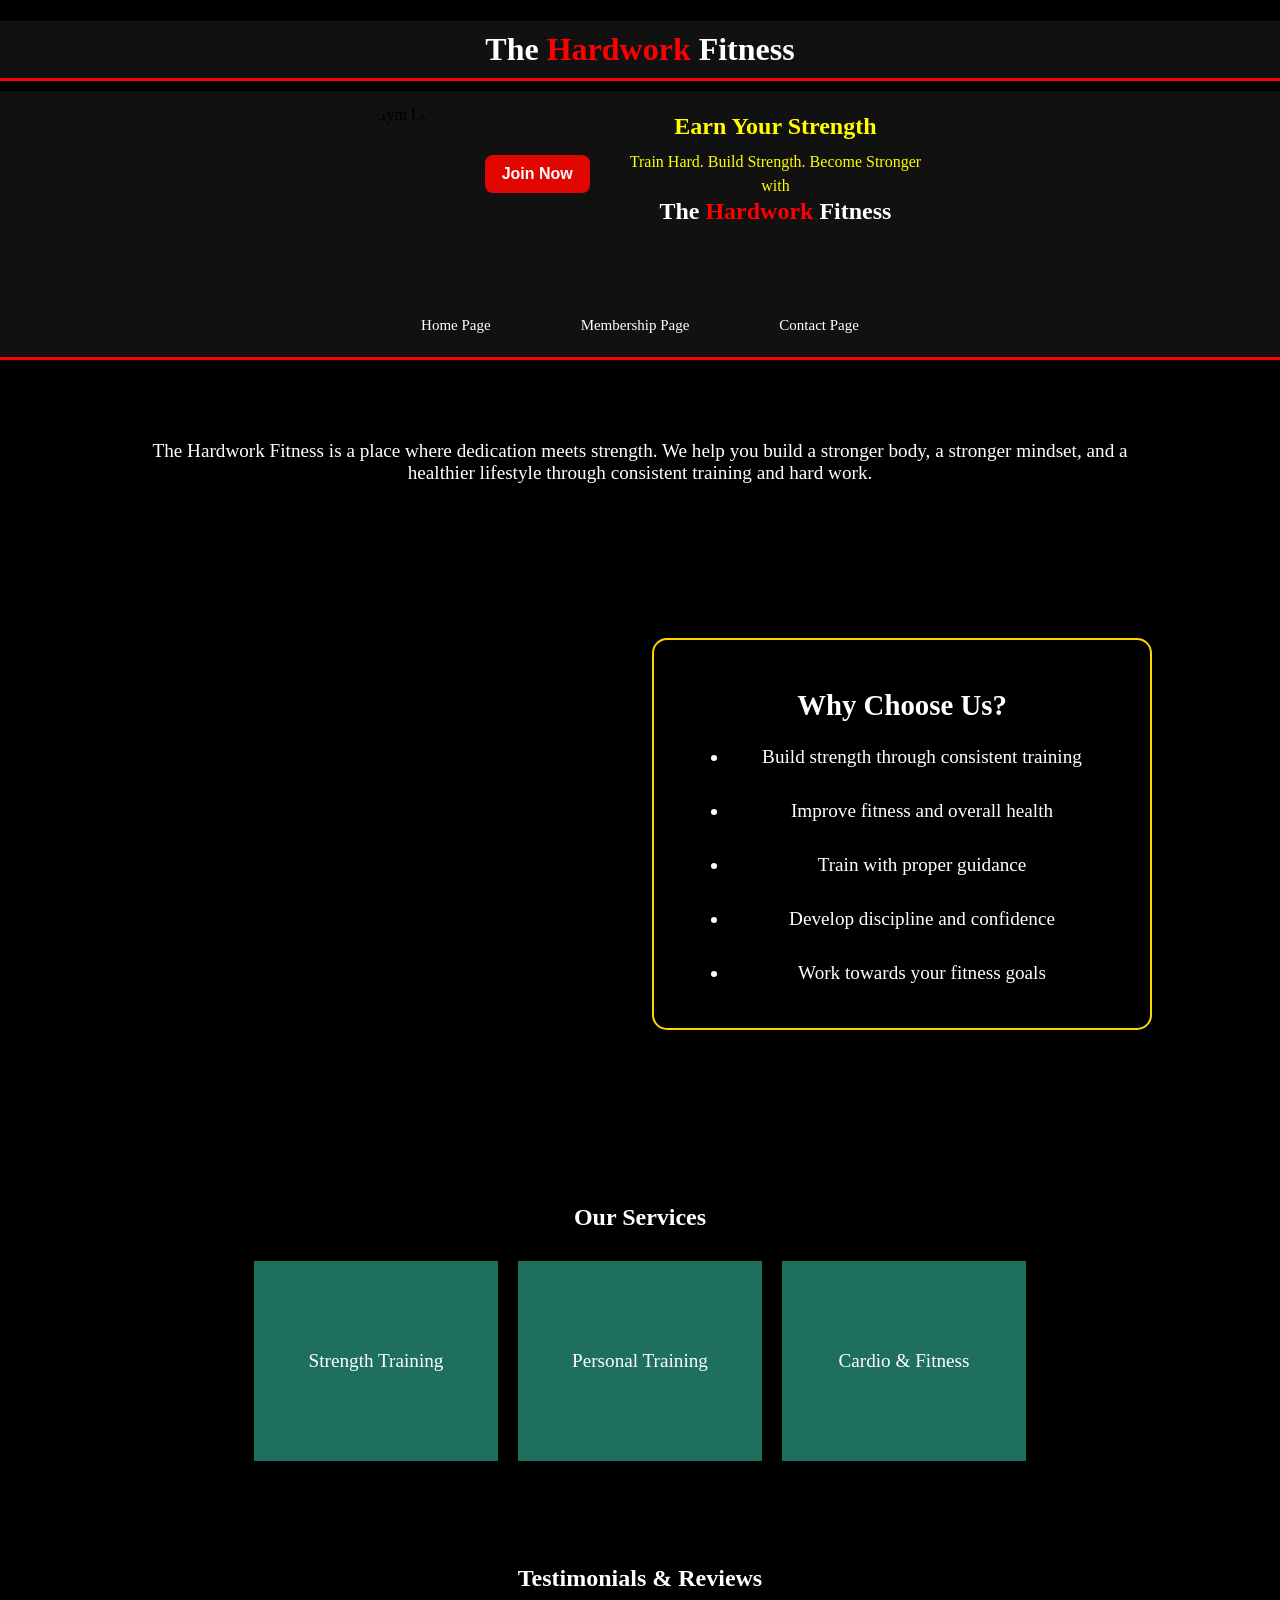
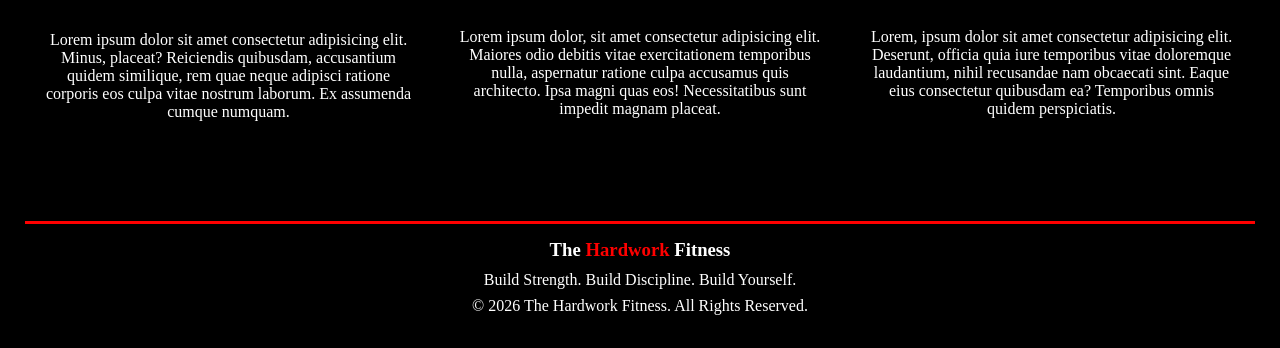
==== index.html @ f04a2ff0 "Add files via upload" ====
<!doctype html>
<html lang="en">

<head>
   <meta charset="UTF-8" />
   <meta name="viewport" content="width=device-width, initial-scale=1.0" />
   <title>The Hardwork Fitness</title>
   <link rel="stylesheet" href="./styles.css" />
</head>

<body>
   <header>
      <div class="main-header">
         <h1>The <span id="hardwork">Hardwork</span> Fitness</h1>
      
      </div>
   </header>

   <div class="stick-nav">
      <div class="taglogo-align">
         <img src="./Images/ChatGPT Image Aug 22, 2026, 12_46_32 PM.png" alt="Gym Logo" height="200px" id="logo-image"/>
         <a href="./Contact.html"><button type="submit" id="join-now">Join Now</button></a>

         <div class="tag-content">
            <h2>Earn Your Strength</h2>
            <p>Train Hard. Build Strength. Become Stronger</p>
            <p>with</p>
            <h2 id="gym-name">The <span id="hardwork">Hardwork</span> Fitness</h2>
         </div>
      </div>

      <br />

      <nav class="nav">
         <a href="./index.html">Home Page</a>
         <a href="./Membership.html">Membership Page</a>
         <a href="./Contact.html">Contact Page</a>
      </nav>
      
      
   </div>

   <p id="intro-para">
      The Hardwork Fitness is a place where dedication meets strength. We
      help you build a stronger body, a stronger mindset, and a healthier
      lifestyle through consistent training and hard work.
   </p>
   <br><br><br>

   <div class="why-choose">
      <div class="why-child-div">
         <h2>Why Choose Us?</h2>

         <ul>
            <li>Build strength through consistent training</li>
            <br />

            <li>Improve fitness and overall health</li>
            <br />

            <li>Train with proper guidance</li>
            <br />

            <li>Develop discipline and confidence</li>
            <br />

            <li>Work towards your fitness goals</li>
         </ul>
      </div>
   </div>
   <br><br><br>


   <h2 id="service-head">Our Services</h2>

   <div class="our-services">




      <div id="strength"><p>Strength Training</p></div>
      

      <div id="personal"><p>Personal Training</p></div>
      

      <div id="cardio"><p>Cardio & Fitness</p></div>


   
   </div>

   <br><br><br>
   <h2 id="review-head">Testimonials & Reviews</h2>

   <div class="reviews">
      <div class="p1">
         <h3></h3>
         <p>
            Lorem ipsum dolor sit amet consectetur adipisicing elit. Minus,
            placeat? Reiciendis quibusdam, accusantium quidem similique, rem
            quae neque adipisci ratione corporis eos culpa vitae nostrum
            laborum. Ex assumenda cumque numquam.
         </p>
      </div>
      <div class="p2">
         <p>
            Lorem ipsum dolor, sit amet consectetur adipisicing elit. Maiores
            odio debitis vitae exercitationem temporibus nulla, aspernatur
            ratione culpa accusamus quis architecto. Ipsa magni quas eos!
            Necessitatibus sunt impedit magnam placeat.
         </p>
      </div>
      <div class="p3">
         <p>
            Lorem, ipsum dolor sit amet consectetur adipisicing elit.
            Deserunt, officia quia iure temporibus vitae doloremque
            laudantium, nihil recusandae nam obcaecati sint. Eaque eius
            consectetur quibusdam ea? Temporibus omnis quidem perspiciatis.
         </p>
      </div>
   </div>
   <footer>

      
          
            <h3>The <span id="hardwork">Hardwork</span> Fitness</h3>

            <p>Build Strength. Build Discipline. Build Yourself.</p>

            <p>© 2026 The Hardwork Fitness. All Rights Reserved.</p>

      
   </footer>
</body>

</html>
---- styles.css ----
/* =========================
   BASIC RESPONSIVE SETTINGS
========================= */

* {
   box-sizing: border-box;
}

html {
   width: 100%;
}

body {
   background-color: #000000;
   margin: 0;
   padding: 0;
   width: 100%;
}

img {
   max-width: 100%;
   height: auto;
}


/* =========================
   HEADINGS
========================= */

header h1 {
   text-align: center;
   color: white;
   border: 5px solid red;
   border-width: 0px 0px 3px 0px;
   padding: 10px;
}

#hardwork {
   color: red;
}


/* =========================
   LOGO
========================= */

#logo-image {
   margin: 15px 0px 0px 0px;
   width: auto;
   max-width: 100%;
   border-radius: 60%;
}


/* =========================
   TEXT
========================= */

p,
h2,
li,
label,
h3 {
   color: white;
}

#contact-p {
   text-align: center;
   padding: 0 15px;
}

#gym-name {
   color: white;
}


/* =========================
   MAIN HEADER
========================= */

.main-header {
   text-align: center;
   background-color: #111111;
   width: 100%;
}

.main-header h1 {
   margin-bottom: 10px;
}


/* =========================
   LOGO + TAGLINE
========================= */

.taglogo-align {
   display: flex;
   align-items: center;
   justify-content: center;
   gap: 40px;
   padding: 0 20px 20px;
}

.taglogo-align img {
   width: 150px;
   height: 150px;
   object-fit: cover;
   flex-shrink: 0;
}

.taglogo-align a{
   align-items: end;
}

.tag-content {
   text-align: center;
   max-width: 400px;
}

.tag-content h2 {
   margin: 0 0 10px;
   color: yellow;
}


.tag-content p {
   margin: 0;
   line-height: 1.5;
   color: yellow;
}


/* =========================
   STICKY NAVIGATION
   LAPTOP / DESKTOP / TABLET
========================= */

.stick-nav {
   position: sticky;
   top: 0;
   z-index: 1000;
   background-color: #111111;
   width: 100%;
}


/* =========================
   INTRO
========================= */

#intro-para {
   max-width: 1000px;
   width: 90%;
   margin: auto;
   text-align: center;
   padding: 80px 0px 0px 0px;
   font-size: larger;
   font-weight: 400;
}


/* =========================
   NAVIGATION
========================= */

.nav {
   display: flex;
   justify-content: center;
   gap: 30px;
   flex-wrap: wrap;
   text-align: center;
   padding: 15px;
   border: 5px solid red;
   border-width: 0px 0px 3px 0px;
}

.nav a {
   color: white;
   text-decoration: none;
   font-size: 15px;
   margin: 0 15px;
   padding: 8px 15px;
   border-radius: 5px;
   transition: 0.3s;
   display: inline-block;
}

.nav a:hover {
   background-color: #1F6F5F;
   color: white;
   transform: scale(1.1);
}


/* =========================
   WHY CHOOSE US
========================= */

.why-choose {
   display: flex;
   flex-direction: column;
   align-items: flex-end;
   justify-content: center;
   text-align: center;

   padding: 100px 10% 100px 10%;

   font-size: larger;
   font-weight: 400;

   min-height: 500px;
   height: auto;

   background-image: url(./Images/ambitious-studio-rick-barrett-w7jYaN7GqyA-unsplash.jpg);
   background-size: cover;
   background-repeat: no-repeat;
   background-position: center;
}

.why-child-div {
   background-color: rgba(0, 0, 0, 0.65);
   padding: 25px 35px;
   border-radius: 15px;
   border: 2px solid #FFD700;

   max-width: 500px;
   width: 100%;
}

.why-child-div h2 {
   color: white;
   text-align: center;
}

.why-child-div li {
   color: white;
   margin: 5px 0;
}


/* =========================
   SERVICES
========================= */

.our-services {
   display: flex;
   justify-content: center;
   align-items: stretch;
   text-align: center;
   margin: 30px;
   gap: 20px;
}

.our-services div {
   background-color: #1F6F5F;
   color: white;

   padding: 30px;
   margin: 0;

   text-align: center;

   width: 20%;
   min-height: 200px;
   height: auto;

   font-size: larger;

   display: flex;
   justify-content: center;
   align-items: center;

   transition: transform 0.3s ease;
}

.our-services div:hover {
   transform: scale(1.1);
}


/* =========================
   SERVICE BACKGROUND IMAGES
========================= */

#strength {
   background-image: url(./Images/full-length-muscular-build-man-concentrating-before-lifting-barbell-strength-training-gym.jpg);
   background-size: cover;
   background-repeat: no-repeat;
   background-position: bottom;
}

#personal {
   background-image: url(./Images/indian-man-doing-excercisses-special-equipment-gym-with-personal-trainer.jpg);
   background-size: cover;
   background-repeat: no-repeat;
   background-position: center;
}

#cardio {
   background-image: url(./Images/two-internationals-friends-is-engaged-gym.jpg);
   background-size: cover;
   background-repeat: no-repeat;
   background-position: center;
}

#service-head {
   text-align: center;
}


/* =========================
   REVIEWS
========================= */

#review-head {
   text-align: center;
}

.reviews {
   display: flex;
   flex-direction: row;
   justify-content: space-evenly;
   align-items: flex-start;
   gap: 30px;
   padding: 0 30px;
}

.reviews > div {
   width: 30%;
}

.reviews p {
   text-align: center;

}


/* =========================
   FOOTER
========================= */

footer {
   color: #000000;
   text-align: center;
   padding: 25px;
   margin-top: 40px;
   width: 100%;
}

footer h3 {
   color: white;
   margin-bottom: 10px;
   border: 5px solid red;
   border-width: 3px 0px 0px 0px;
   padding-top: 15px;
}

footer p {
   margin: 8px;
}


/* =========================
   MEMBERSHIP
========================= */

#member-head {
   text-align: center;
}

#choose-plan {
   text-align: center;
   font-size: larger;
   font-weight: 300;
   padding: 0 15px;
}

.membership-plans {
   display: flex;
   flex-direction: row;
   justify-content: space-evenly;
   align-items: stretch;
   text-align: center;
   gap: 25px;
   padding: 0 30px;
}

.membership-plans div {
   background-color: rgba(0, 0, 0, 0.65);
   padding: 25px 50px;
   border-radius: 15px;
   border: 2px solid #FFD700;
   flex: 1;
   max-width: 400px;
}

#join-now {
   background-color: #E10600;
   color: white;
   border: 2px solid #E10600;
   padding: 8px 15px;
   border-radius: 8px;
   font-size: 16px;
   font-weight: bold;
   cursor: pointer;
   transition: 0.3s;
}

#join-now:hover {
   background-color: #000;
   border-color: #FFD700;
   color: #FFD700;
   transform: scale(1.05);
}


/* =========================================================
   TABLET
   Screens approximately 769px - 1024px

   NAV REMAINS STICKY
========================================================= */

@media (max-width: 1024px) {

   .taglogo-align {
      gap: 25px;
   }

   .tag-content {
      max-width: 350px;
   }

   #intro-para {
      width: 85%;
      padding-top: 60px;
   }

   .nav {
      gap: 10px;
   }

   .nav a {
      margin: 0 5px;
   }

   .why-choose {
      padding: 80px 7%;
   }

   .our-services {
      margin: 20px;
      gap: 15px;
   }

   .our-services div {
      width: 30%;
      padding: 20px;
   }

   .reviews {
      gap: 20px;
      padding: 0 20px;
   }

   .reviews > div {
      width: 30%;
   }

   .membership-plans {
      gap: 15px;
      padding: 0 20px;
   }

   .membership-plans div {
      padding: 25px 30px;
   }
}


/* =========================================================
   MOBILE
   Screens 768px and below

   NAV IS NOT STICKY
========================================================= */

@media (max-width: 768px) {

   /* ---------- HEADER ---------- */

   header h1 {
      font-size: 1.7rem;
      padding: 10px 15px;
   }

   .taglogo-align {
      flex-direction: column;
      gap: 15px;
      padding: 10px 20px 25px;
   }

   .taglogo-align img {
      width: 120px;
      height: 120px;
   }

   .tag-content {
      width: 100%;
      max-width: 450px;
   }

   .tag-content h2 {
      font-size: 1.3rem;
   }

   .tag-content p {
      font-size: 0.95rem;
   }


   /* ---------- NAVIGATION ---------- */

   .stick-nav {
      position: static;
   }

   .nav {
      gap: 5px;
      padding: 10px 5px;
   }

   .nav a {
      font-size: 14px;
      margin: 3px;
      padding: 8px 10px;
   }


   /* ---------- INTRO ---------- */

   #intro-para {
      width: 90%;
      padding: 50px 0 0;
      font-size: 1rem;
      line-height: 1.6;
   }


   /* ---------- WHY CHOOSE ---------- */

   .why-choose {
      align-items: center;
      justify-content: center;

      padding: 70px 20px;

      min-height: 500px;
      height: auto;
   }

   .why-child-div {
      width: 100%;
      max-width: 500px;
      padding: 20px;
   }

   .why-child-div h2 {
      font-size: 1.4rem;
   }

   .why-child-div li {
      font-size: 0.95rem;
      margin: 8px 0;
   }


   /* ---------- SERVICES ---------- */

   .our-services {
      flex-direction: column;
      align-items: center;
      margin: 20px;
      gap: 20px;
   }

   .our-services div {
      width: 90%;
      max-width: 450px;
      min-height: 180px;
      padding: 25px;
   }

   .our-services div:hover {
      transform: scale(1.03);
   }


   /* ---------- REVIEWS ---------- */

   .reviews {
      flex-direction: column;
      align-items: center;
      gap: 25px;
      padding: 0 20px;
   }

   .reviews > div {
      width: 90%;
      max-width: 500px;
   }

   .reviews p {
      line-height: 1.6;
   }


   /* ---------- MEMBERSHIP ---------- */

   .membership-plans {
      flex-direction: column;
      align-items: center;
      gap: 25px;
      padding: 0 20px;
   }

   .membership-plans div {
      width: 90%;
      max-width: 450px;
      padding: 25px;
   }


   /* ---------- FOOTER ---------- */

   footer {
      padding: 25px 15px;
   }

   footer h3 {
      font-size: 1.1rem;
   }

   footer p {
      font-size: 0.9rem;
      line-height: 1.5;
   }
}


/* =========================================================
   SMALL MOBILE
   Screens 480px and below
========================================================= */

@media (max-width: 480px) {

   header h1 {
      font-size: 1.35rem;
      border-width: 0 0 3px 0;
   }

   .taglogo-align img {
      width: 100px;
      height: 100px;
   }

   .tag-content h2 {
      font-size: 1.15rem;
   }

   .tag-content p {
      font-size: 0.9rem;
   }


   /* ---------- NAV ---------- */

   .nav {
      gap: 2px;
      padding: 8px 3px;
   }

   .nav a {
      font-size: 13px;
      margin: 2px;
      padding: 7px 8px;
   }


   /* ---------- INTRO ---------- */

   #intro-para {
      width: 92%;
      padding-top: 40px;
      font-size: 0.95rem;
   }


   /* ---------- WHY CHOOSE ---------- */

   .why-choose {
      padding: 50px 15px;
      min-height: 450px;
   }

   .why-child-div {
      padding: 18px 15px;
   }

   .why-child-div h2 {
      font-size: 1.25rem;
   }

   .why-child-div li {
      font-size: 0.9rem;
   }


   /* ---------- SERVICES ---------- */

   .our-services {
      margin: 15px;
   }

   .our-services div {
      width: 95%;
      min-height: 170px;
      padding: 20px;
      font-size: 1rem;
   }


   /* ---------- REVIEWS ---------- */

   .reviews {
      padding: 0 15px;
   }

   .reviews > div {
      width: 95%;
   }


   /* ---------- MEMBERSHIP ---------- */

   .membership-plans {
      padding: 0 15px;
   }

   .membership-plans div {
      width: 95%;
      padding: 20px 15px;
   }

   #choose-plan {
      font-size: 1rem;
   }


   /* ---------- BUTTON ---------- */

   #join-now {
      font-size: 15px;
      padding: 8px 14px;
   }


   /* ---------- FOOTER ---------- */

   footer {
      padding: 20px 10px;
   }
}


/* =========================================================
   VERY SMALL PHONES
   Screens 360px and below
========================================================= */

@media (max-width: 360px) {

   header h1 {
      font-size: 1.2rem;
   }

   .nav a {
      font-size: 12px;
      padding: 6px 7px;
   }

   .tag-content h2 {
      font-size: 1.05rem;
   }

   .tag-content p {
      font-size: 0.85rem;
   }

   #intro-para {
      font-size: 0.9rem;
   }

   .why-child-div {
      padding: 15px 10px;
   }

   .why-child-div h2 {
      font-size: 1.1rem;
   }

   .why-child-div li {
      font-size: 0.85rem;
   }

   .our-services div {
      width: 100%;
   }

   .membership-plans div {
      width: 100%;
   }
}
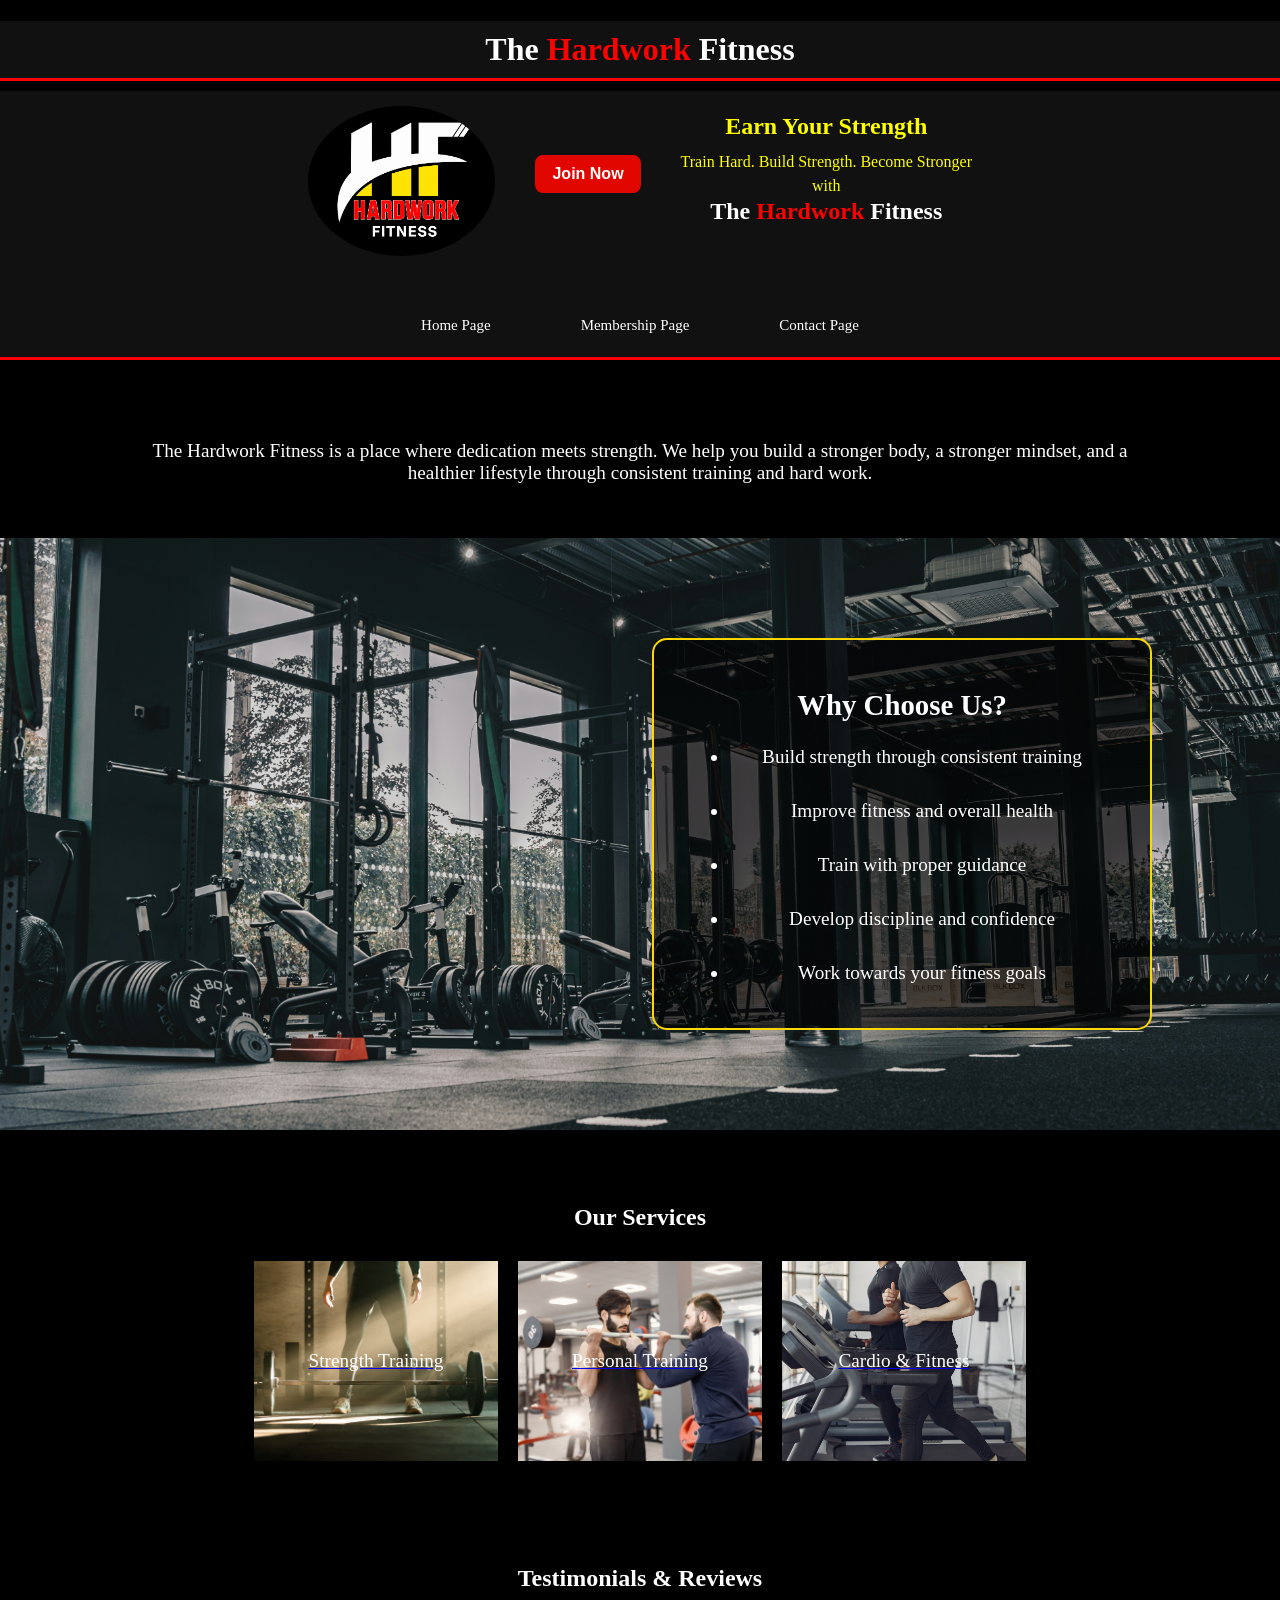
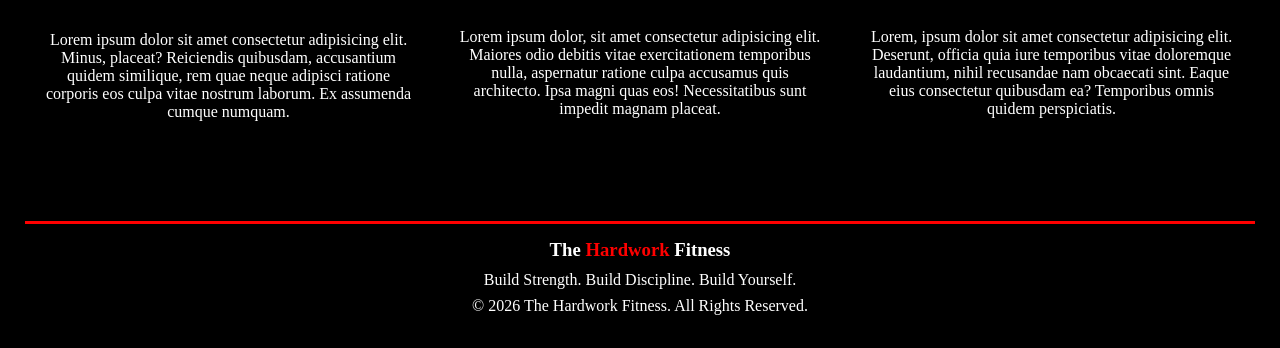
==== commit f0f080d3: "Update index.html" ====
--- a/index.html
+++ b/index.html
@@ -1,137 +1,138 @@
 <!doctype html>
 <html lang="en">
+   <head>
+      <meta charset="UTF-8" />
+      <meta name="viewport" content="width=device-width, initial-scale=1.0" />
+      <title>The Hardwork Fitness</title>
+      <link rel="stylesheet" href="./styles.css" />
+   </head>
 
-<head>
-   <meta charset="UTF-8" />
-   <meta name="viewport" content="width=device-width, initial-scale=1.0" />
-   <title>The Hardwork Fitness</title>
-   <link rel="stylesheet" href="./styles.css" />
-</head>
+   <body>
+      <header>
+         <div class="main-header">
+            <h1>The <span id="hardwork">Hardwork</span> Fitness</h1>
+         </div>
+      </header>
 
-<body>
-   <header>
-      <div class="main-header">
-         <h1>The <span id="hardwork">Hardwork</span> Fitness</h1>
-      
+      <div class="stick-nav">
+         <div class="taglogo-align">
+            <img
+               src="./Images/ChatGPT Image Aug 22, 2026, 12_46_32 PM.png"
+               alt="Gym Logo"
+               height="200px"
+               id="logo-image"
+            />
+            <a href="./Contact.html"
+               ><button type="submit" id="join-now">Join Now</button></a
+            >
+
+            <div class="tag-content">
+               <h2>Earn Your Strength</h2>
+               <p>Train Hard. Build Strength. Become Stronger</p>
+               <p>with</p>
+               <h2 id="gym-name">
+                  The <span id="hardwork">Hardwork</span> Fitness
+               </h2>
+            </div>
+         </div>
+
+         <br />
+
+         <nav class="nav">
+            <a href="./index.html">Home Page</a>
+            <a href="./Membership.html">Membership Page</a>
+            <a href="./Contact.html">Contact Page</a>
+         </nav>
       </div>
-   </header>
 
-   <div class="stick-nav">
-      <div class="taglogo-align">
-         <img src="./Images/ChatGPT Image Aug 22, 2026, 12_46_32 PM.png" alt="Gym Logo" height="200px" id="logo-image"/>
-         <a href="./Contact.html"><button type="submit" id="join-now">Join Now</button></a>
+      <p id="intro-para">
+         The Hardwork Fitness is a place where dedication meets strength. We
+         help you build a stronger body, a stronger mindset, and a healthier
+         lifestyle through consistent training and hard work.
+      </p>
+      <br /><br /><br />
 
-         <div class="tag-content">
-            <h2>Earn Your Strength</h2>
-            <p>Train Hard. Build Strength. Become Stronger</p>
-            <p>with</p>
-            <h2 id="gym-name">The <span id="hardwork">Hardwork</span> Fitness</h2>
+      <div class="why-choose">
+         <div class="why-child-div">
+            <h2>Why Choose Us?</h2>
+
+            <ul>
+               <li>Build strength through consistent training</li>
+               <br />
+
+               <li>Improve fitness and overall health</li>
+               <br />
+
+               <li>Train with proper guidance</li>
+               <br />
+
+               <li>Develop discipline and confidence</li>
+               <br />
+
+               <li>Work towards your fitness goals</li>
+            </ul>
+         </div>
+      </div>
+      <br /><br /><br />
+
+      <h2 id="service-head">Our Services</h2>
+
+      <div class="our-services">
+         <div id="strength">
+            <a href="./Membership.html">
+               <p>Strength Training</p>
+            </a>
+         </div>
+
+         <div id="personal">
+            <a href="./Membership.html">
+               <p>Personal Training</p>
+            </a>
+         </div>
+
+         <div id="cardio">
+            <a href="./Membership.html">
+               <p>Cardio & Fitness</p>
+            </a>
          </div>
       </div>
 
-      <br />
+      <br /><br /><br />
+      <h2 id="review-head">Testimonials & Reviews</h2>
 
-      <nav class="nav">
-         <a href="./index.html">Home Page</a>
-         <a href="./Membership.html">Membership Page</a>
-         <a href="./Contact.html">Contact Page</a>
-      </nav>
-      
-      
-   </div>
+      <div class="reviews">
+         <div class="p1">
+            <h3></h3>
+            <p>
+               Lorem ipsum dolor sit amet consectetur adipisicing elit. Minus,
+               placeat? Reiciendis quibusdam, accusantium quidem similique, rem
+               quae neque adipisci ratione corporis eos culpa vitae nostrum
+               laborum. Ex assumenda cumque numquam.
+            </p>
+         </div>
+         <div class="p2">
+            <p>
+               Lorem ipsum dolor, sit amet consectetur adipisicing elit. Maiores
+               odio debitis vitae exercitationem temporibus nulla, aspernatur
+               ratione culpa accusamus quis architecto. Ipsa magni quas eos!
+               Necessitatibus sunt impedit magnam placeat.
+            </p>
+         </div>
+         <div class="p3">
+            <p>
+               Lorem, ipsum dolor sit amet consectetur adipisicing elit.
+               Deserunt, officia quia iure temporibus vitae doloremque
+               laudantium, nihil recusandae nam obcaecati sint. Eaque eius
+               consectetur quibusdam ea? Temporibus omnis quidem perspiciatis.
+            </p>
+         </div>
+      </div>
+      <footer>
+         <h3>The <span id="hardwork">Hardwork</span> Fitness</h3>
 
-   <p id="intro-para">
-      The Hardwork Fitness is a place where dedication meets strength. We
-      help you build a stronger body, a stronger mindset, and a healthier
-      lifestyle through consistent training and hard work.
-   </p>
-   <br><br><br>
+         <p>Build Strength. Build Discipline. Build Yourself.</p>
 
-   <div class="why-choose">
-      <div class="why-child-div">
-         <h2>Why Choose Us?</h2>
-
-         <ul>
-            <li>Build strength through consistent training</li>
-            <br />
-
-            <li>Improve fitness and overall health</li>
-            <br />
-
-            <li>Train with proper guidance</li>
-            <br />
-
-            <li>Develop discipline and confidence</li>
-            <br />
-
-            <li>Work towards your fitness goals</li>
-         </ul>
-      </div>
-   </div>
-   <br><br><br>
-
-
-   <h2 id="service-head">Our Services</h2>
-
-   <div class="our-services">
-
-
-
-
-      <div id="strength"><p>Strength Training</p></div>
-      
-
-      <div id="personal"><p>Personal Training</p></div>
-      
-
-      <div id="cardio"><p>Cardio & Fitness</p></div>
-
-
-   
-   </div>
-
-   <br><br><br>
-   <h2 id="review-head">Testimonials & Reviews</h2>
-
-   <div class="reviews">
-      <div class="p1">
-         <h3></h3>
-         <p>
-            Lorem ipsum dolor sit amet consectetur adipisicing elit. Minus,
-            placeat? Reiciendis quibusdam, accusantium quidem similique, rem
-            quae neque adipisci ratione corporis eos culpa vitae nostrum
-            laborum. Ex assumenda cumque numquam.
-         </p>
-      </div>
-      <div class="p2">
-         <p>
-            Lorem ipsum dolor, sit amet consectetur adipisicing elit. Maiores
-            odio debitis vitae exercitationem temporibus nulla, aspernatur
-            ratione culpa accusamus quis architecto. Ipsa magni quas eos!
-            Necessitatibus sunt impedit magnam placeat.
-         </p>
-      </div>
-      <div class="p3">
-         <p>
-            Lorem, ipsum dolor sit amet consectetur adipisicing elit.
-            Deserunt, officia quia iure temporibus vitae doloremque
-            laudantium, nihil recusandae nam obcaecati sint. Eaque eius
-            consectetur quibusdam ea? Temporibus omnis quidem perspiciatis.
-         </p>
-      </div>
-   </div>
-   <footer>
-
-      
-          
-            <h3>The <span id="hardwork">Hardwork</span> Fitness</h3>
-
-            <p>Build Strength. Build Discipline. Build Yourself.</p>
-
-            <p>© 2026 The Hardwork Fitness. All Rights Reserved.</p>
-
-      
-   </footer>
-</body>
-
-</html>+         <p>© 2026 The Hardwork Fitness. All Rights Reserved.</p>
+      </footer>
+   </body>
+</html>
--- a/styles.css
+++ b/styles.css
@@ -387,11 +387,10 @@
 
 .membership-plans div {
    background-color: rgba(0, 0, 0, 0.65);
-   padding: 25px 50px;
-   border-radius: 15px;
-   border: 2px solid #FFD700;
-   flex: 1;
-   max-width: 400px;
+padding: 20px;
+border-radius: 15px;
+flex: 1;
+max-width: 450px;
 }
 
 #join-now {
@@ -821,4 +820,4 @@
    .membership-plans div {
       width: 100%;
    }
-}+}
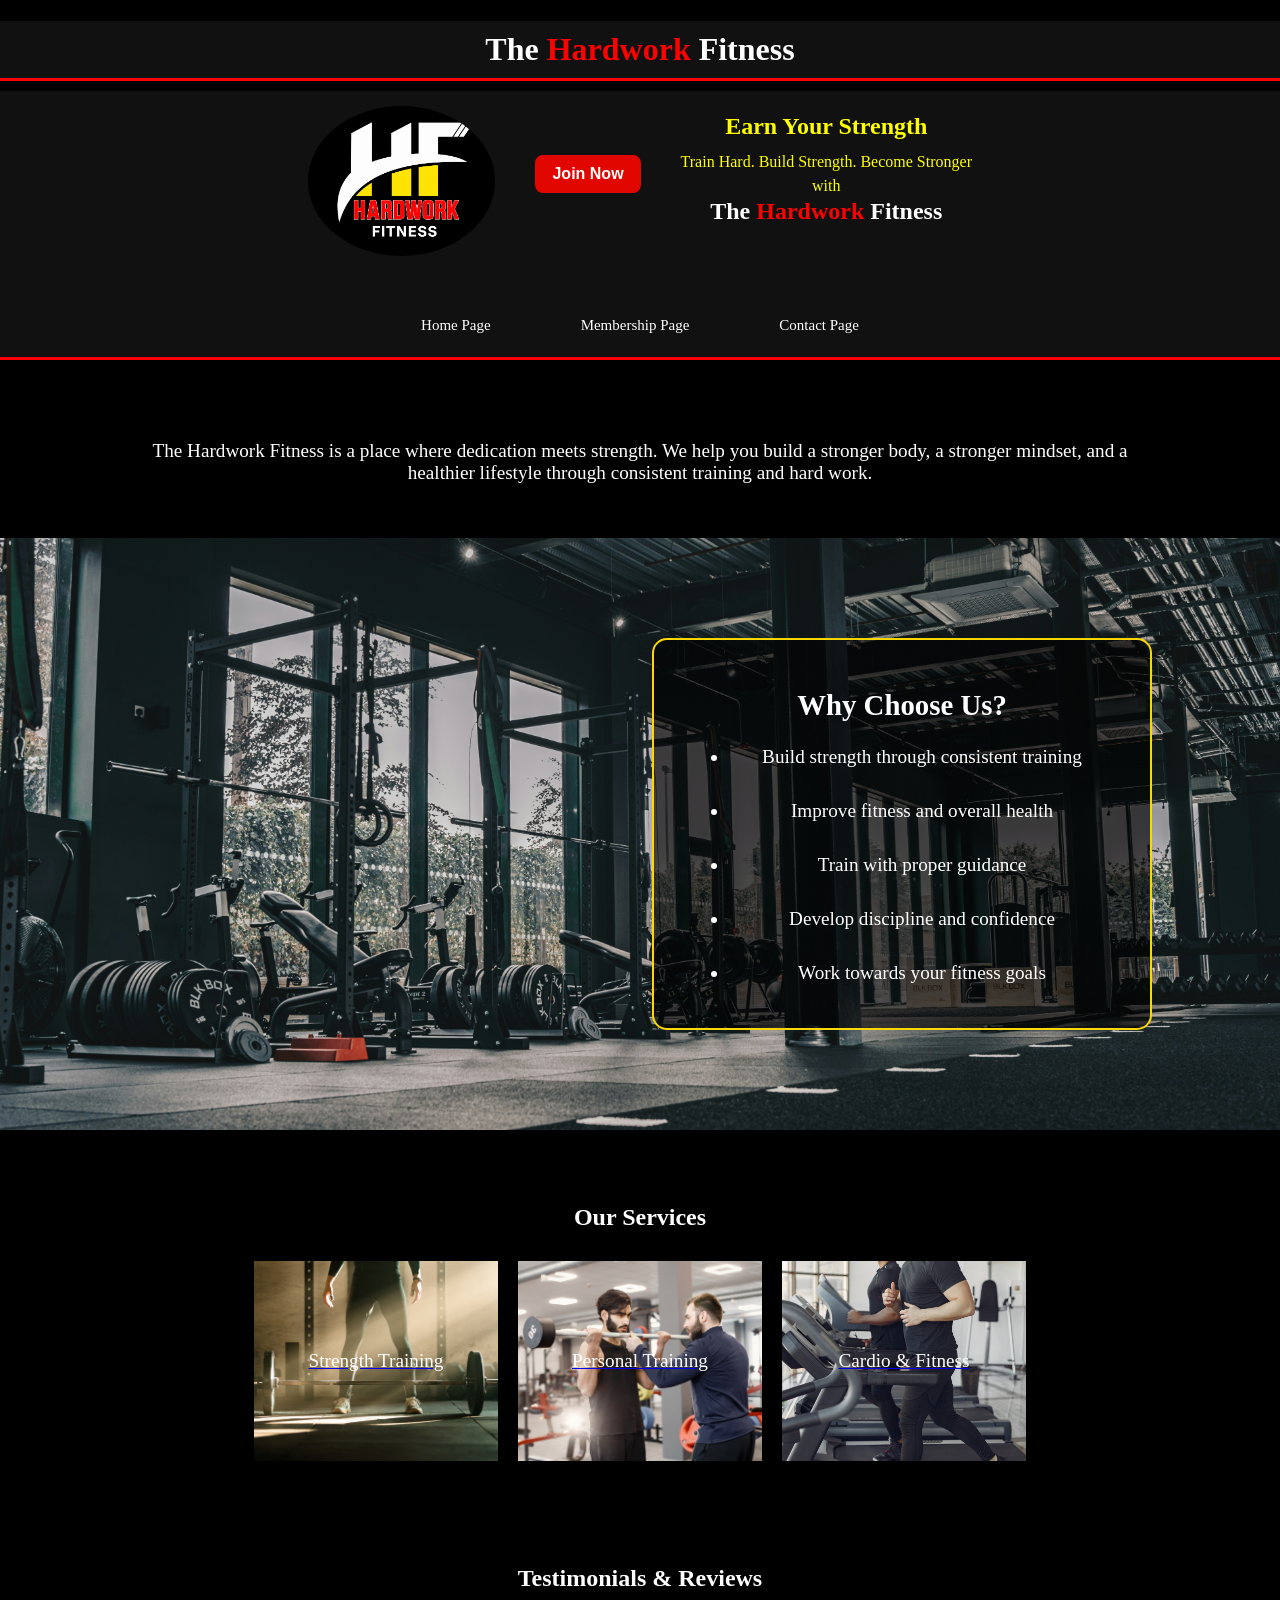
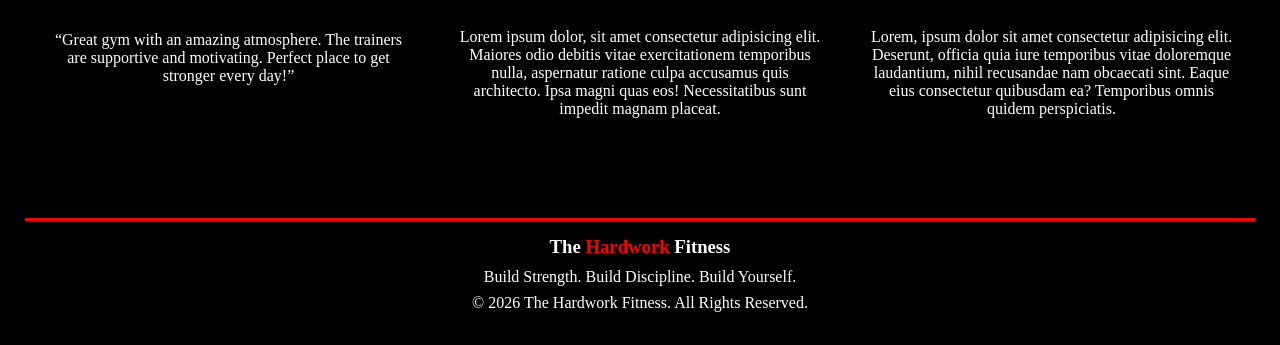
==== commit 8d9853f4: "Update index.html" ====
--- a/index.html
+++ b/index.html
@@ -104,10 +104,9 @@
          <div class="p1">
             <h3></h3>
             <p>
-               Lorem ipsum dolor sit amet consectetur adipisicing elit. Minus,
-               placeat? Reiciendis quibusdam, accusantium quidem similique, rem
-               quae neque adipisci ratione corporis eos culpa vitae nostrum
-               laborum. Ex assumenda cumque numquam.
+               “Great gym with an amazing atmosphere.
+               The trainers are supportive and motivating.
+               Perfect place to get stronger every day!”
             </p>
          </div>
          <div class="p2">
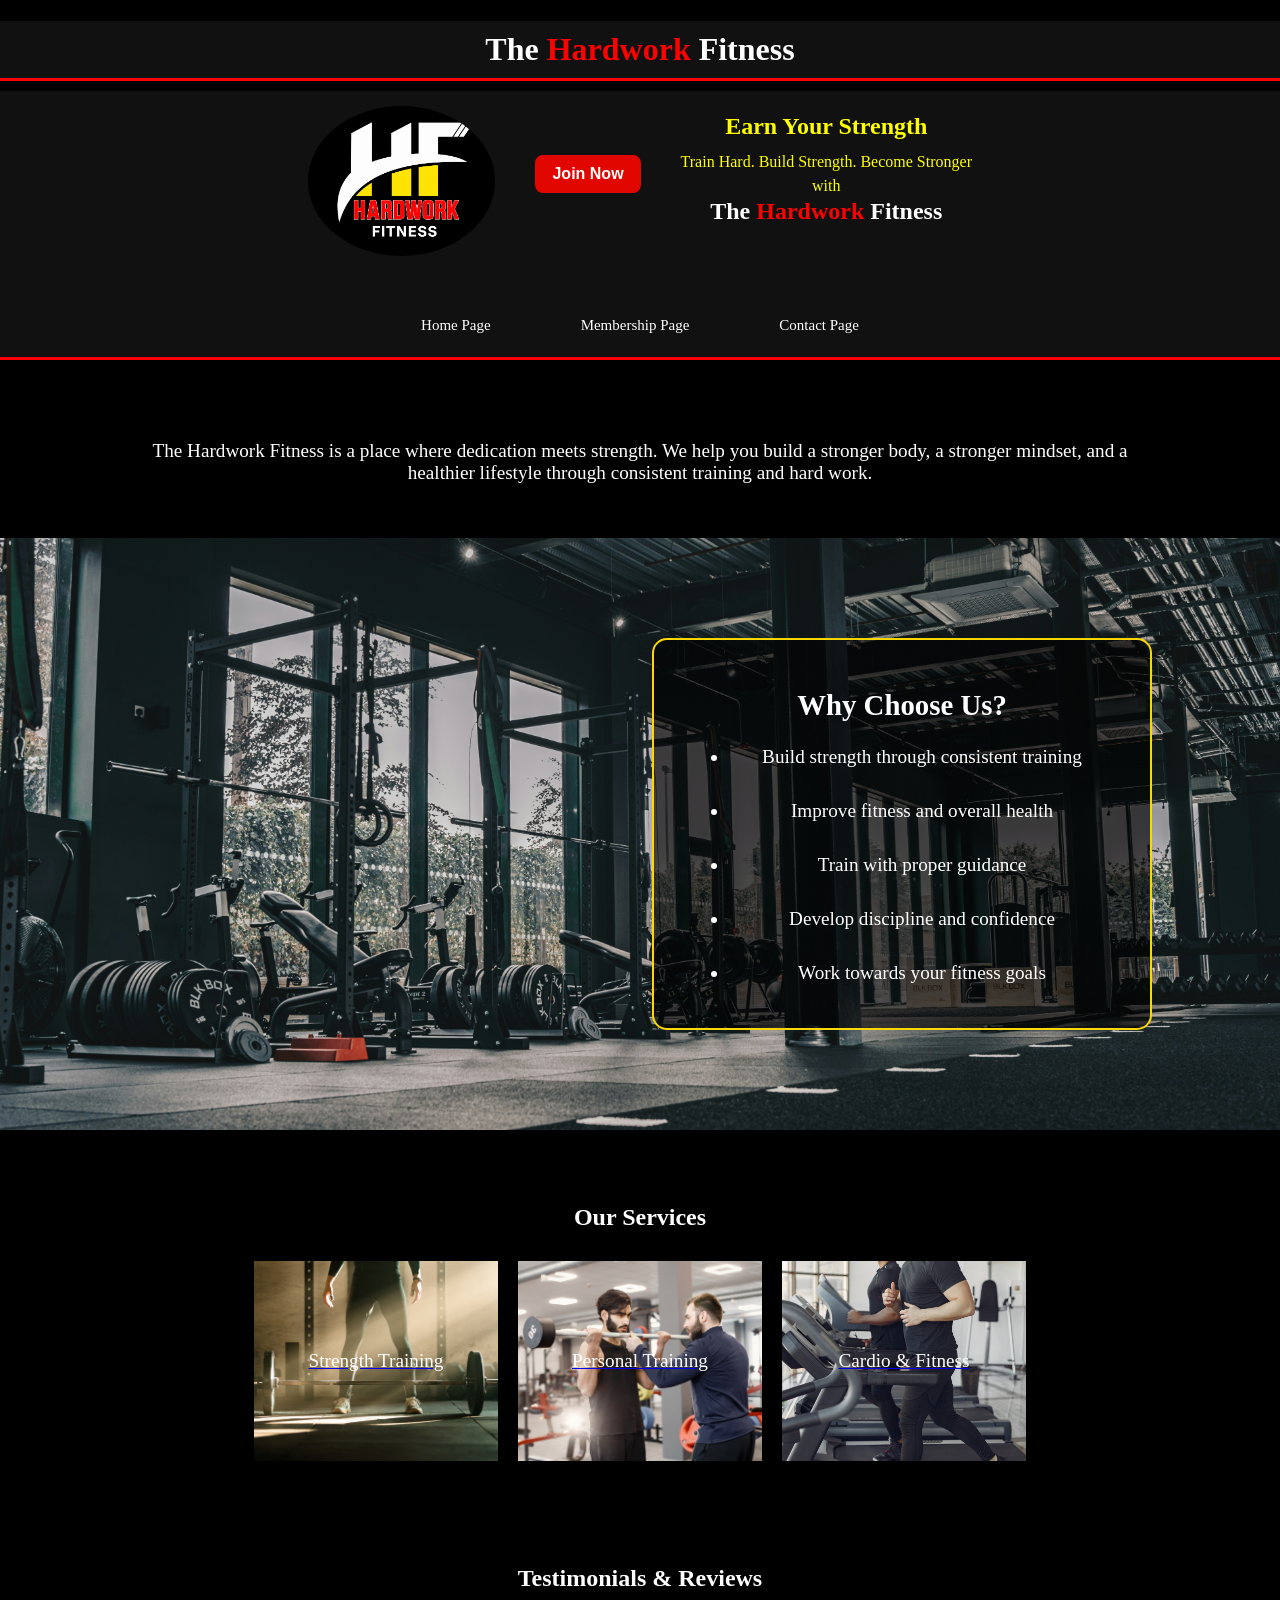
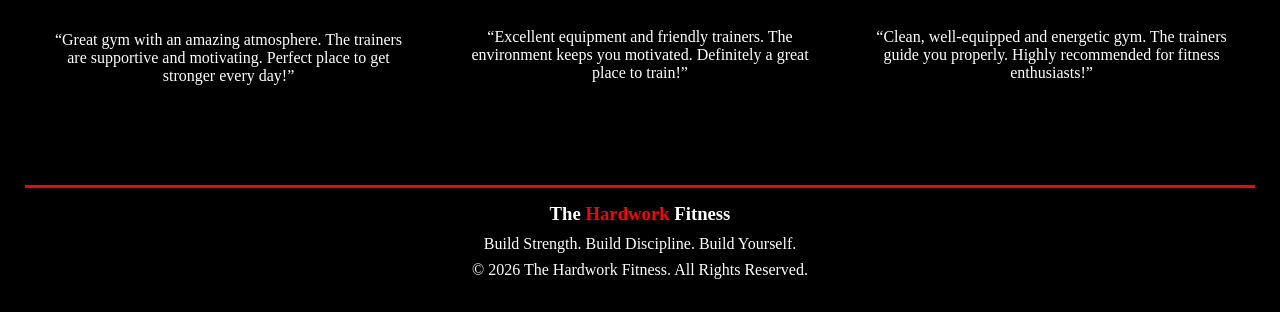
==== commit 3e46a720: "Update index.html" ====
--- a/index.html
+++ b/index.html
@@ -111,18 +111,16 @@
          </div>
          <div class="p2">
             <p>
-               Lorem ipsum dolor, sit amet consectetur adipisicing elit. Maiores
-               odio debitis vitae exercitationem temporibus nulla, aspernatur
-               ratione culpa accusamus quis architecto. Ipsa magni quas eos!
-               Necessitatibus sunt impedit magnam placeat.
+              “Excellent equipment and friendly trainers.
+               The environment keeps you motivated.
+               Definitely a great place to train!”
             </p>
          </div>
          <div class="p3">
             <p>
-               Lorem, ipsum dolor sit amet consectetur adipisicing elit.
-               Deserunt, officia quia iure temporibus vitae doloremque
-               laudantium, nihil recusandae nam obcaecati sint. Eaque eius
-               consectetur quibusdam ea? Temporibus omnis quidem perspiciatis.
+              “Clean, well-equipped and energetic gym.
+               The trainers guide you properly.
+               Highly recommended for fitness enthusiasts!”
             </p>
          </div>
       </div>
